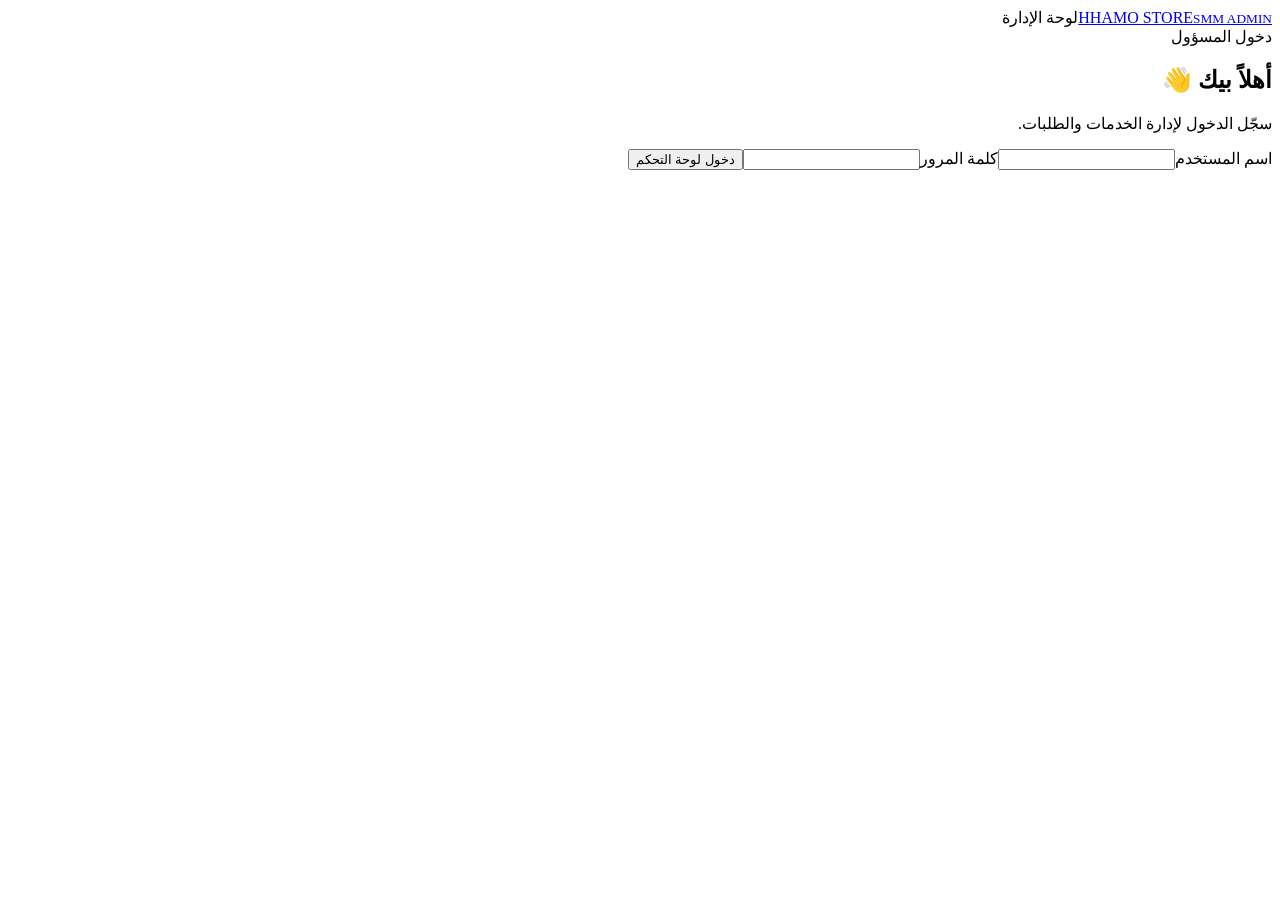
==== admin.html @ 88e8dd6f "Add HAMO STORE administration page" ====
<!doctype html>
<html lang="ar" dir="rtl"><head><meta charset="UTF-8"><meta name="viewport" content="width=device-width,initial-scale=1"><meta name="theme-color" content="#080d18"><title>إدارة HAMO STORE</title><link rel="stylesheet" href="/admin.css"><link rel="preconnect" href="https://fonts.googleapis.com"><link href="https://fonts.googleapis.com/css2?family=Cairo:wght@400;600;700;800&display=swap" rel="stylesheet"></head>
<body><main class="admin-shell"><header><a href="/" class="brand">H<span>HAMO STORE</span><small>SMM ADMIN</small></a><span class="secure">لوحة الإدارة</span></header>
<section class="login-card" id="loginCard"><div class="eyebrow">دخول المسؤول</div><h1>أهلاً بيك 👋</h1><p>سجّل الدخول لإدارة الخدمات والطلبات.</p><form id="loginForm"><label>اسم المستخدم</label><input name="username" required autocomplete="username"><label>كلمة المرور</label><input name="password" type="password" required autocomplete="current-password"><button class="primary">دخول لوحة التحكم</button><div class="message" id="loginMessage"></div></form></section>
<section id="dashboard" hidden><div class="dash-head"><div><div class="eyebrow">نظرة عامة</div><h1>إدارة المتجر</h1></div><button class="logout" id="logoutBtn">تسجيل خروج</button></div>
<div class="stats"><article><small>العملاء</small><b id="customersCount">0</b></article><article><small>كل الطلبات</small><b id="ordersCount">0</b></article><article><small>طلبات معلقة</small><b id="pendingCount">0</b></article><article><small>مبيعات مكتملة (جنيه)</small><b id="revenueCount">0</b></article></div>
<div class="admin-grid"><section class="panel"><div class="panel-head"><div><div class="eyebrow">كتالوج المتجر</div><h2>إضافة خدمة</h2></div></div><form id="serviceForm"><label>المنصة</label><select name="platform"><option value="tiktok">TikTok</option><option value="instagram">Instagram</option><option value="facebook">Facebook</option><option value="youtube">YouTube</option></select><label>اسم الخدمة</label><input name="title" required placeholder="مثال: متابعين تيك توك"><label>وصف الخدمة</label><input name="description" placeholder="وصف مختصر"><label>السعر لكل 1000 (جنيه)</label><input name="price" type="number" min="0" required><div class="two"><div><label>أقل كمية</label><input name="min_quantity" type="number" min="1" value="100"></div><div><label>أعلى كمية</label><input name="max_quantity" type="number" min="1" value="100000"></div></div><button class="primary">إضافة الخدمة</button><div class="message" id="serviceMessage"></div></form><div class="service-list" id="serviceList"></div></section>
<section class="panel orders-panel"><div class="panel-head"><div><div class="eyebrow">متابعة العملاء</div><h2>أحدث الطلبات</h2></div><button class="refresh" id="refreshBtn">تحديث ↻</button></div><div id="ordersList" class="orders-list"><p class="muted">سجّل الدخول لعرض الطلبات.</p></div></section></div></section></main><script src="/admin.js"></script></body></html>
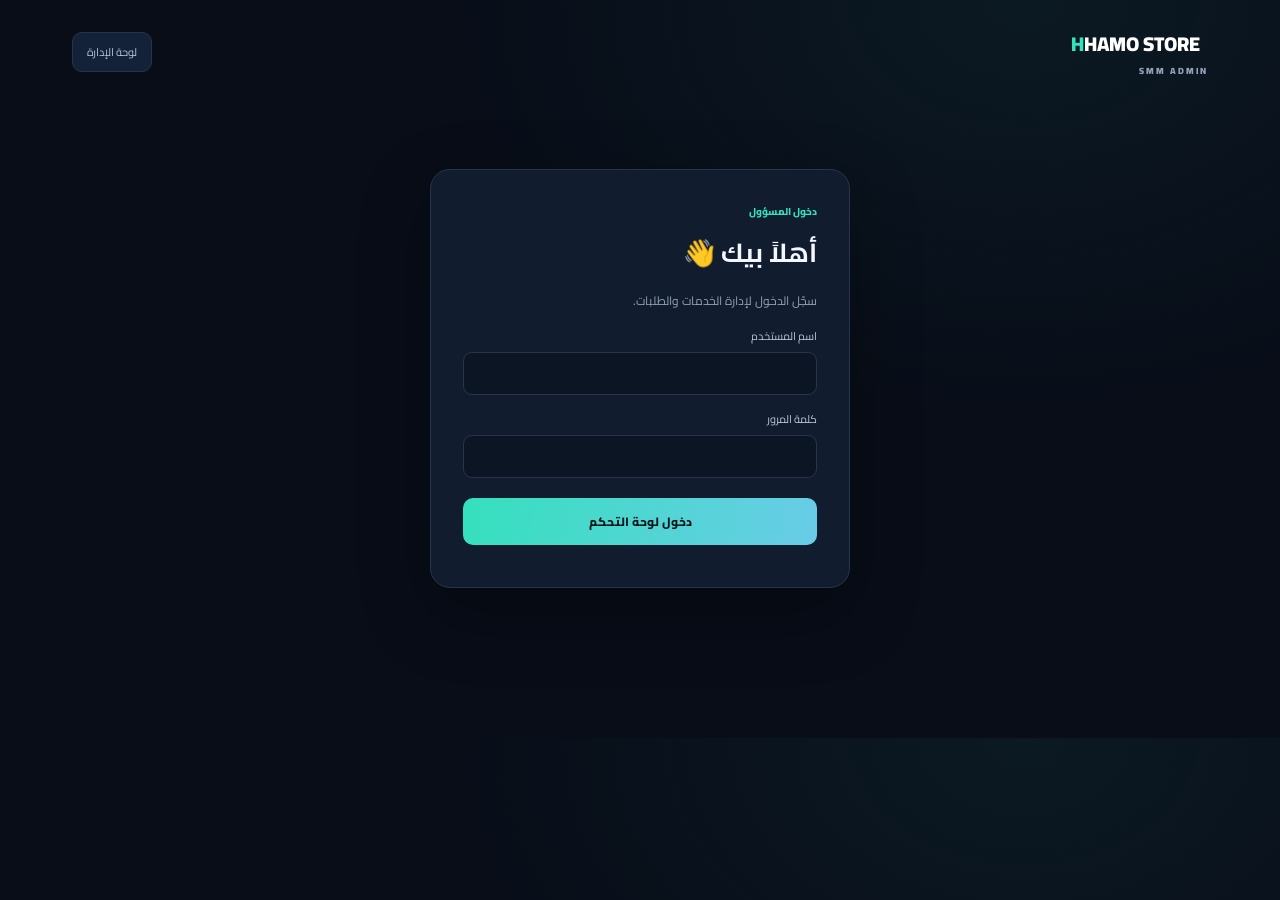
==== commit 658e3d4c: "Add five-platform service catalog and admin price editing" ====
--- a/admin.html
+++ b/admin.html
@@ -4,5 +4,5 @@
 <section class="login-card" id="loginCard"><div class="eyebrow">دخول المسؤول</div><h1>أهلاً بيك 👋</h1><p>سجّل الدخول لإدارة الخدمات والطلبات.</p><form id="loginForm"><label>اسم المستخدم</label><input name="username" required autocomplete="username"><label>كلمة المرور</label><input name="password" type="password" required autocomplete="current-password"><button class="primary">دخول لوحة التحكم</button><div class="message" id="loginMessage"></div></form></section>
 <section id="dashboard" hidden><div class="dash-head"><div><div class="eyebrow">نظرة عامة</div><h1>إدارة المتجر</h1></div><button class="logout" id="logoutBtn">تسجيل خروج</button></div>
 <div class="stats"><article><small>العملاء</small><b id="customersCount">0</b></article><article><small>كل الطلبات</small><b id="ordersCount">0</b></article><article><small>طلبات معلقة</small><b id="pendingCount">0</b></article><article><small>مبيعات مكتملة (جنيه)</small><b id="revenueCount">0</b></article></div>
-<div class="admin-grid"><section class="panel"><div class="panel-head"><div><div class="eyebrow">كتالوج المتجر</div><h2>إضافة خدمة</h2></div></div><form id="serviceForm"><label>المنصة</label><select name="platform"><option value="tiktok">TikTok</option><option value="instagram">Instagram</option><option value="facebook">Facebook</option><option value="youtube">YouTube</option></select><label>اسم الخدمة</label><input name="title" required placeholder="مثال: متابعين تيك توك"><label>وصف الخدمة</label><input name="description" placeholder="وصف مختصر"><label>السعر لكل 1000 (جنيه)</label><input name="price" type="number" min="0" required><div class="two"><div><label>أقل كمية</label><input name="min_quantity" type="number" min="1" value="100"></div><div><label>أعلى كمية</label><input name="max_quantity" type="number" min="1" value="100000"></div></div><button class="primary">إضافة الخدمة</button><div class="message" id="serviceMessage"></div></form><div class="service-list" id="serviceList"></div></section>
+<div class="admin-grid"><section class="panel"><div class="panel-head"><div><div class="eyebrow">كتالوج المتجر</div><h2>إضافة خدمة</h2></div></div><form id="serviceForm"><label>المنصة</label><select name="platform"><option value="tiktok">TikTok</option><option value="instagram">Instagram</option><option value="facebook">Facebook</option><option value="youtube">YouTube</option><option value="telegram">Telegram</option></select><label>اسم الخدمة</label><input name="title" required placeholder="مثال: متابعين تيك توك"><label>وصف الخدمة</label><input name="description" placeholder="وصف مختصر"><label>السعر لكل 1000 (جنيه)</label><input name="price" type="number" min="0" required><div class="two"><div><label>أقل كمية</label><input name="min_quantity" type="number" min="1" value="100"></div><div><label>أعلى كمية</label><input name="max_quantity" type="number" min="1" value="100000"></div></div><input type="hidden" name="service_id" id="serviceId" value=""><button class="primary" id="serviceSubmit">إضافة الخدمة</button><button type="button" class="logout" id="cancelEdit" hidden>إلغاء التعديل</button><div class="message" id="serviceMessage"></div></form><div class="service-list" id="serviceList"></div></section>
 <section class="panel orders-panel"><div class="panel-head"><div><div class="eyebrow">متابعة العملاء</div><h2>أحدث الطلبات</h2></div><button class="refresh" id="refreshBtn">تحديث ↻</button></div><div id="ordersList" class="orders-list"><p class="muted">سجّل الدخول لعرض الطلبات.</p></div></section></div></section></main><script src="/admin.js"></script></body></html>
--- a/admin.css
+++ b/admin.css
@@ -0,0 +1 @@
+:root{--bg:#080d18;--panel:#111d2e;--line:#26364a;--text:#f4f7ff;--muted:#91a2b8;--mint:#35e0bd}*{box-sizing:border-box}body{margin:0;background:radial-gradient(ellipse at 80% 0,#153b4144,transparent 40%),var(--bg);color:var(--text);font-family:Cairo,sans-serif}.admin-shell{max-width:1180px;margin:auto;padding:25px 22px 60px}header,.dash-head,.panel-head{display:flex;align-items:center;justify-content:space-between}.brand{font-size:20px;font-weight:900;color:var(--mint);text-decoration:none}.brand span{color:white;margin-right:8px}.brand small{display:block;font-size:9px;letter-spacing:2px;color:var(--muted)}.secure,.logout,.refresh{font-size:11px;color:#b7c6d8;border:1px solid var(--line);padding:9px 14px;border-radius:10px;background:#132238}.login-card{width:min(100%,420px);margin:90px auto;background:var(--panel);border:1px solid var(--line);padding:32px;border-radius:20px;box-shadow:0 25px 70px #0005}.eyebrow{font-size:10px;color:var(--mint);font-weight:800}.login-card h1,.dash-head h1{font-size:26px;margin:7px 0}.login-card p,.muted{font-size:12px;color:var(--muted)}form label{display:block;font-size:11px;color:#bdc9d8;margin:14px 0 6px}input,select{width:100%;height:43px;border:1px solid var(--line);background:#0b1524;color:white;border-radius:9px;padding:0 12px;font:inherit;font-size:12px;outline:none}input:focus,select:focus{border-color:var(--mint)}.primary{width:100%;border:0;border-radius:10px;padding:12px;margin-top:20px;background:linear-gradient(100deg,#35e0bd,#69cce7);color:#06151a;font:800 12px Cairo;cursor:pointer}.message{font-size:11px;color:var(--mint);margin-top:10px;line-height:1.8}.logout,.refresh{cursor:pointer}.stats{display:grid;grid-template-columns:repeat(4,1fr);gap:13px;margin:25px 0}.stats article,.panel{background:var(--panel);border:1px solid var(--line);border-radius:16px;padding:19px}.stats small,.stats b{display:block}.stats small{font-size:11px;color:var(--muted)}.stats b{font-size:26px;color:var(--mint);margin-top:7px}.admin-grid{display:grid;grid-template-columns:.8fr 1.2fr;gap:16px}.panel h2{font-size:17px;margin:4px 0 0}.panel-head{margin-bottom:18px}.two{display:grid;grid-template-columns:1fr 1fr;gap:10px}.service-list{margin-top:20px;border-top:1px solid var(--line);padding-top:12px}.service-row,.order-row{padding:13px 0;border-bottom:1px solid var(--line);font-size:11px}.service-row{display:flex;justify-content:space-between;gap:10px;align-items:center}.service-row button,.order-row button{border:1px solid #70414b;color:#ff9b9b;background:#2a1a27;border-radius:7px;padding:6px 9px;font-size:10px;cursor:pointer}.orders-list{display:grid;gap:10px}.order-row{background:#0d1827;border:1px solid var(--line);border-radius:12px;padding:14px}.order-top{display:flex;justify-content:space-between;gap:10px}.order-row p{color:var(--muted);overflow-wrap:anywhere}.order-actions{display:flex;gap:7px;flex-wrap:wrap}.order-actions select{max-width:170px;height:34px}.order-actions button{background:#183c3b;color:var(--mint);border-color:#28635c}.order-actions button.reject{background:#321e2b;color:#ffaaaa;border-color:#68404c}[hidden]{display:none!important}@media(max-width:800px){.admin-grid{grid-template-columns:1fr}.stats{grid-template-columns:repeat(2,1fr)}.login-card{margin:55px auto}.admin-shell{padding:18px 14px 40px}}
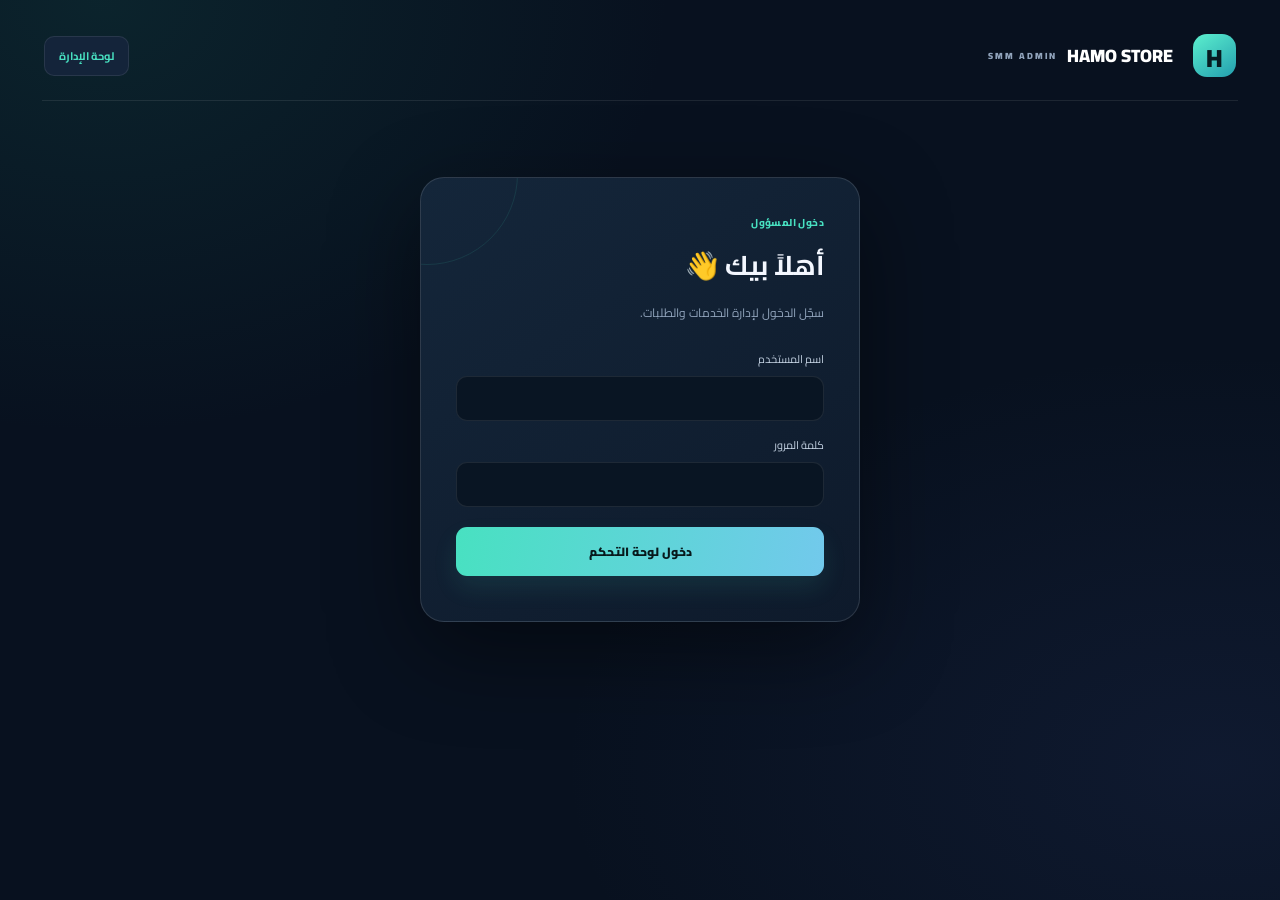
==== commit c02e406e: "Add all platform categories to admin service editor" ====
--- a/admin.html
+++ b/admin.html
@@ -4,5 +4,5 @@
 <section class="login-card" id="loginCard"><div class="eyebrow">دخول المسؤول</div><h1>أهلاً بيك 👋</h1><p>سجّل الدخول لإدارة الخدمات والطلبات.</p><form id="loginForm"><label>اسم المستخدم</label><input name="username" required autocomplete="username"><label>كلمة المرور</label><input name="password" type="password" required autocomplete="current-password"><button class="primary">دخول لوحة التحكم</button><div class="message" id="loginMessage"></div></form></section>
 <section id="dashboard" hidden><div class="dash-head"><div><div class="eyebrow">نظرة عامة</div><h1>إدارة المتجر</h1></div><button class="logout" id="logoutBtn">تسجيل خروج</button></div>
 <div class="stats"><article><small>العملاء</small><b id="customersCount">0</b></article><article><small>كل الطلبات</small><b id="ordersCount">0</b></article><article><small>طلبات معلقة</small><b id="pendingCount">0</b></article><article><small>مبيعات مكتملة (جنيه)</small><b id="revenueCount">0</b></article></div>
-<div class="admin-grid"><section class="panel"><div class="panel-head"><div><div class="eyebrow">كتالوج المتجر</div><h2>إضافة خدمة</h2></div></div><form id="serviceForm"><label>المنصة</label><select name="platform"><option value="tiktok">TikTok</option><option value="instagram">Instagram</option><option value="facebook">Facebook</option><option value="youtube">YouTube</option><option value="telegram">Telegram</option></select><label>اسم الخدمة</label><input name="title" required placeholder="مثال: متابعين تيك توك"><label>وصف الخدمة</label><input name="description" placeholder="وصف مختصر"><label>السعر لكل 1000 (جنيه)</label><input name="price" type="number" min="0" required><div class="two"><div><label>أقل كمية</label><input name="min_quantity" type="number" min="1" value="100"></div><div><label>أعلى كمية</label><input name="max_quantity" type="number" min="1" value="100000"></div></div><input type="hidden" name="service_id" id="serviceId" value=""><button class="primary" id="serviceSubmit">إضافة الخدمة</button><button type="button" class="logout" id="cancelEdit" hidden>إلغاء التعديل</button><div class="message" id="serviceMessage"></div></form><div class="service-list" id="serviceList"></div></section>
-<section class="panel orders-panel"><div class="panel-head"><div><div class="eyebrow">متابعة العملاء</div><h2>أحدث الطلبات</h2></div><button class="refresh" id="refreshBtn">تحديث ↻</button></div><div id="ordersList" class="orders-list"><p class="muted">سجّل الدخول لعرض الطلبات.</p></div></section></div></section></main><script src="/admin.js"></script></body></html>+<section class="panel" id="providerPanel"><div class="panel-head"><div><div class="eyebrow">المورد الخارجي</div><h2>PanelFollows API</h2></div><button class="refresh" id="providerCheck">فحص الاتصال ↻</button></div><p class="muted">بعد ضبط مفتاح API في إعدادات Render، تقدر تجيب كتالوج المورد لكل المنصات وتستورد الخدمة بسعر البيع بالجنيه. الخدمات المستوردة تبدأ مخفية لحين مراجعة السعر.</p><div id="providerBalance" class="message">لم يتم فحص الاتصال بعد.</div><button class="refresh" id="providerLoadServices">تحميل كل خدمات المورد</button><div id="providerServices" class="orders-list"></div></section><div class="admin-grid"><section class="panel"><div class="panel-head"><div><div class="eyebrow">كتالوج المتجر</div><h2>إضافة خدمة</h2></div></div><p class="muted">اختار قالب خدمة جاهز، وبعدها حدد سعر التنفيذ بنفسك. القوالب تبدأ مخفية لحد ما تتأكد من توفر الخدمة.</p><form id="serviceForm"><label>قوالب خدمات مقترحة</label><select id="serviceTemplate"><option value="">اختار قالب الخدمة</option></select><label>المنصة</label><select name="platform"><option value="tiktok">TikTok</option><option value="instagram">Instagram</option><option value="facebook">Facebook</option><option value="youtube">YouTube</option><option value="telegram">Telegram</option><option value="snapchat">Snapchat</option><option value="x">X / Twitter</option><option value="linkedin">LinkedIn</option><option value="threads">Threads</option><option value="discord">Discord</option><option value="spotify">Spotify</option><option value="twitch">Twitch</option><option value="jaco">Jaco</option><option value="other">أخرى</option></select><label>اسم الخدمة</label><input name="title" required placeholder="مثال: متابعين تيك توك"><label>وصف الخدمة</label><input name="description" placeholder="وصف مختصر"><label>السعر لكل 1000 (جنيه)</label><input name="price" type="number" min="0" required><div class="two"><div><label>أقل كمية</label><input name="min_quantity" type="number" min="1" value="100"></div><div><label>أعلى كمية</label><input name="max_quantity" type="number" min="1" value="100000"></div></div><label class="active-toggle"><input type="checkbox" name="active" value="true"> إظهار الخدمة للعملاء (فعّلها بعد التأكد من توفر التنفيذ)</label><input type="hidden" name="service_id" id="serviceId" value=""><button class="primary" id="serviceSubmit">إضافة الخدمة</button><button type="button" class="logout" id="cancelEdit" hidden>إلغاء التعديل</button><div class="message" id="serviceMessage"></div></form><div class="service-list" id="serviceList"></div></section>
+<section class="panel"><div class="panel-head"><div><div class="eyebrow">إدارة الإيداعات</div><h2>طلبات شحن الرصيد</h2></div><button class="refresh" id="refreshDeposits">تحديث ↻</button></div><div id="depositsList" class="orders-list"><p class="muted">لا توجد بيانات بعد.</p></div></section><section class="panel orders-panel"><div class="panel-head"><div><div class="eyebrow">متابعة العملاء</div><h2>أحدث الطلبات</h2></div><button class="refresh" id="refreshBtn">تحديث ↻</button></div><div id="ordersList" class="orders-list"><p class="muted">سجّل الدخول لعرض الطلبات.</p></div></section></div></section></main><script src="/admin.js"></script></body></html>
--- a/admin.css
+++ b/admin.css
@@ -1 +1 @@
-:root{--bg:#080d18;--panel:#111d2e;--line:#26364a;--text:#f4f7ff;--muted:#91a2b8;--mint:#35e0bd}*{box-sizing:border-box}body{margin:0;background:radial-gradient(ellipse at 80% 0,#153b4144,transparent 40%),var(--bg);color:var(--text);font-family:Cairo,sans-serif}.admin-shell{max-width:1180px;margin:auto;padding:25px 22px 60px}header,.dash-head,.panel-head{display:flex;align-items:center;justify-content:space-between}.brand{font-size:20px;font-weight:900;color:var(--mint);text-decoration:none}.brand span{color:white;margin-right:8px}.brand small{display:block;font-size:9px;letter-spacing:2px;color:var(--muted)}.secure,.logout,.refresh{font-size:11px;color:#b7c6d8;border:1px solid var(--line);padding:9px 14px;border-radius:10px;background:#132238}.login-card{width:min(100%,420px);margin:90px auto;background:var(--panel);border:1px solid var(--line);padding:32px;border-radius:20px;box-shadow:0 25px 70px #0005}.eyebrow{font-size:10px;color:var(--mint);font-weight:800}.login-card h1,.dash-head h1{font-size:26px;margin:7px 0}.login-card p,.muted{font-size:12px;color:var(--muted)}form label{display:block;font-size:11px;color:#bdc9d8;margin:14px 0 6px}input,select{width:100%;height:43px;border:1px solid var(--line);background:#0b1524;color:white;border-radius:9px;padding:0 12px;font:inherit;font-size:12px;outline:none}input:focus,select:focus{border-color:var(--mint)}.primary{width:100%;border:0;border-radius:10px;padding:12px;margin-top:20px;background:linear-gradient(100deg,#35e0bd,#69cce7);color:#06151a;font:800 12px Cairo;cursor:pointer}.message{font-size:11px;color:var(--mint);margin-top:10px;line-height:1.8}.logout,.refresh{cursor:pointer}.stats{display:grid;grid-template-columns:repeat(4,1fr);gap:13px;margin:25px 0}.stats article,.panel{background:var(--panel);border:1px solid var(--line);border-radius:16px;padding:19px}.stats small,.stats b{display:block}.stats small{font-size:11px;color:var(--muted)}.stats b{font-size:26px;color:var(--mint);margin-top:7px}.admin-grid{display:grid;grid-template-columns:.8fr 1.2fr;gap:16px}.panel h2{font-size:17px;margin:4px 0 0}.panel-head{margin-bottom:18px}.two{display:grid;grid-template-columns:1fr 1fr;gap:10px}.service-list{margin-top:20px;border-top:1px solid var(--line);padding-top:12px}.service-row,.order-row{padding:13px 0;border-bottom:1px solid var(--line);font-size:11px}.service-row{display:flex;justify-content:space-between;gap:10px;align-items:center}.service-row button,.order-row button{border:1px solid #70414b;color:#ff9b9b;background:#2a1a27;border-radius:7px;padding:6px 9px;font-size:10px;cursor:pointer}.orders-list{display:grid;gap:10px}.order-row{background:#0d1827;border:1px solid var(--line);border-radius:12px;padding:14px}.order-top{display:flex;justify-content:space-between;gap:10px}.order-row p{color:var(--muted);overflow-wrap:anywhere}.order-actions{display:flex;gap:7px;flex-wrap:wrap}.order-actions select{max-width:170px;height:34px}.order-actions button{background:#183c3b;color:var(--mint);border-color:#28635c}.order-actions button.reject{background:#321e2b;color:#ffaaaa;border-color:#68404c}[hidden]{display:none!important}@media(max-width:800px){.admin-grid{grid-template-columns:1fr}.stats{grid-template-columns:repeat(2,1fr)}.login-card{margin:55px auto}.admin-shell{padding:18px 14px 40px}}+:root{--bg:#08111f;--panel:#101d2e;--panel2:#0c1727;--line:#ffffff16;--text:#f3f7ff;--muted:#91a4bc;--mint:#48e1c1;--blue:#72c9ec;--red:#ff9b9b}*{box-sizing:border-box}body{margin:0;min-height:100vh;background:radial-gradient(ellipse at 8% 0,#155b5540,transparent 34%),radial-gradient(ellipse at 95% 85%,#394c9225,transparent 38%),var(--bg);color:var(--text);font-family:Cairo,sans-serif}.admin-shell{max-width:1240px;margin:auto;padding:26px 22px 60px}header,.dash-head,.panel-head{display:flex;align-items:center;justify-content:space-between;gap:14px}header{padding:8px 2px 23px;border-bottom:1px solid var(--line)}.brand{display:flex;align-items:center;gap:10px;font-size:0;font-weight:900;color:var(--mint);text-decoration:none}.brand:before{content:"H";width:43px;height:43px;display:grid;place-items:center;border-radius:14px;background:linear-gradient(145deg,#5cf0ce,#239eae);color:#071b20;font-size:25px}.brand span{font-size:18px;color:white;margin:0}.brand small{display:block;font-size:9px;letter-spacing:2px;color:var(--muted)}.secure,.logout,.refresh{font:700 11px Cairo;color:#c4d2e2;border:1px solid var(--line);padding:9px 14px;border-radius:10px;background:#14243a}.secure{color:var(--mint)}.login-card{width:min(100%,440px);margin:76px auto;background:linear-gradient(145deg,#14263a,#0e1a2b);border:1px solid #ffffff20;padding:35px;border-radius:24px;box-shadow:0 28px 90px #0007;position:relative;overflow:hidden}.login-card:before{content:"";position:absolute;width:180px;height:180px;border:1px solid #45e0c01c;border-radius:50%;left:-85px;top:-95px;pointer-events:none}.eyebrow{font-size:10px;color:var(--mint);font-weight:800;letter-spacing:.4px}.login-card h1,.dash-head h1{font-size:27px;margin:8px 0 5px}.login-card p,.muted{font-size:12px;color:var(--muted);line-height:1.9}.login-card form{margin-top:24px}form label{display:block;font-size:11px;color:#c4d2e2;margin:14px 0 7px}input,select{width:100%;height:45px;border:1px solid var(--line);background:#091523;color:white;border-radius:11px;padding:0 13px;font:inherit;font-size:12px;outline:none}input:focus,select:focus{border-color:#48e1c1a8;box-shadow:0 0 0 3px #48e1c114}.primary{width:100%;border:0;border-radius:11px;padding:13px;margin-top:20px;background:linear-gradient(100deg,#48e1c1,#72c9ec);color:#07191c;font:900 12px Cairo;cursor:pointer;box-shadow:0 12px 25px #45e0c01a}.primary:disabled{opacity:.6;cursor:wait}.message{font-size:11px;color:var(--mint);margin-top:10px;line-height:1.8}.dash-head{margin:27px 0 20px}.dash-head h1{font-size:25px}.logout,.refresh{cursor:pointer;transition:.2s}.logout:hover,.refresh:hover{border-color:#48e1c1;color:var(--mint)}.stats{display:grid;grid-template-columns:repeat(4,1fr);gap:14px;margin:20px 0 17px}.stats article{position:relative;overflow:hidden;background:linear-gradient(145deg,#14263a,#0f1b2b);border:1px solid var(--line);border-radius:17px;padding:20px}.stats article:after{content:"";position:absolute;width:90px;height:90px;border-radius:50%;background:#48e1c10a;left:-35px;bottom:-50px}.stats small,.stats b{display:block}.stats small{font-size:11px;color:var(--muted)}.stats b{font-size:28px;color:var(--mint);margin-top:8px;font-weight:900}.panel{background:linear-gradient(145deg,#111f31,#0e1929);border:1px solid var(--line);border-radius:17px;padding:21px;margin-bottom:16px;box-shadow:0 12px 35px #0002}.panel h2{font-size:17px;margin:4px 0 0}.panel-head{margin-bottom:17px}.panel .muted{margin:4px 0 14px}.admin-grid{display:grid;grid-template-columns:1fr 1fr;gap:16px;align-items:start}.admin-grid>.panel:first-child{grid-row:span 2}.two{display:grid;grid-template-columns:1fr 1fr;gap:10px}.service-list{margin-top:20px;border-top:1px solid var(--line);padding-top:12px}.service-row,.order-row{padding:13px 0;border-bottom:1px solid var(--line);font-size:11px}.service-row{display:flex;justify-content:space-between;gap:10px;align-items:center}.service-row small{color:var(--muted);line-height:2}.service-row button,.order-row button{border:1px solid #70414b;color:#ffaaaa;background:#2a1a27;border-radius:8px;padding:7px 10px;font:700 10px Cairo;cursor:pointer}.service-row button[data-edit-service]{border-color:#28635c;background:#183c3b;color:var(--mint)}.orders-list{display:grid;gap:10px}.order-row{background:#0a1625;border:1px solid var(--line);border-radius:12px;padding:14px}.order-top{display:flex;justify-content:space-between;gap:10px;align-items:center}.order-top span{color:var(--mint);font-weight:800}.order-row p{color:var(--muted);overflow-wrap:anywhere;line-height:1.8}.order-row a{color:var(--blue);text-decoration:none}.order-actions{display:flex;gap:7px;flex-wrap:wrap}.order-actions select{max-width:170px;height:36px}.order-actions button{background:#183c3b;color:var(--mint);border-color:#28635c}.order-actions button.reject{background:#321e2b;color:#ffaaaa;border-color:#68404c}.active-toggle{display:flex;align-items:center;gap:9px;margin-top:14px;color:#bdc9d8;font-size:11px}.active-toggle input{width:17px;height:17px;accent-color:#35e0bd}#serviceTemplate{margin-bottom:8px}#providerPanel{margin-top:18px}#providerBalance{padding:9px 0}[hidden]{display:none!important}@media(max-width:850px){.admin-grid{grid-template-columns:1fr}.admin-grid>.panel:first-child{grid-row:auto}.stats{grid-template-columns:repeat(2,1fr)}}@media(max-width:560px){.admin-shell{padding:15px 12px 35px}header{padding-bottom:16px}.brand span{font-size:16px}.brand:before{width:39px;height:39px}.secure{font-size:10px;padding:7px 10px}.login-card{margin:45px auto;padding:26px 22px}.dash-head{margin:22px 0 15px}.dash-head h1{font-size:22px}.stats{gap:9px}.stats article{padding:15px}.stats b{font-size:23px}.stats small{font-size:10px}.panel{padding:16px}.panel-head{align-items:flex-start}.panel h2{font-size:15px}.refresh,.logout{padding:8px 10px;font-size:10px}.order-top{font-size:10px}.service-row{align-items:flex-start}.two{gap:8px}}
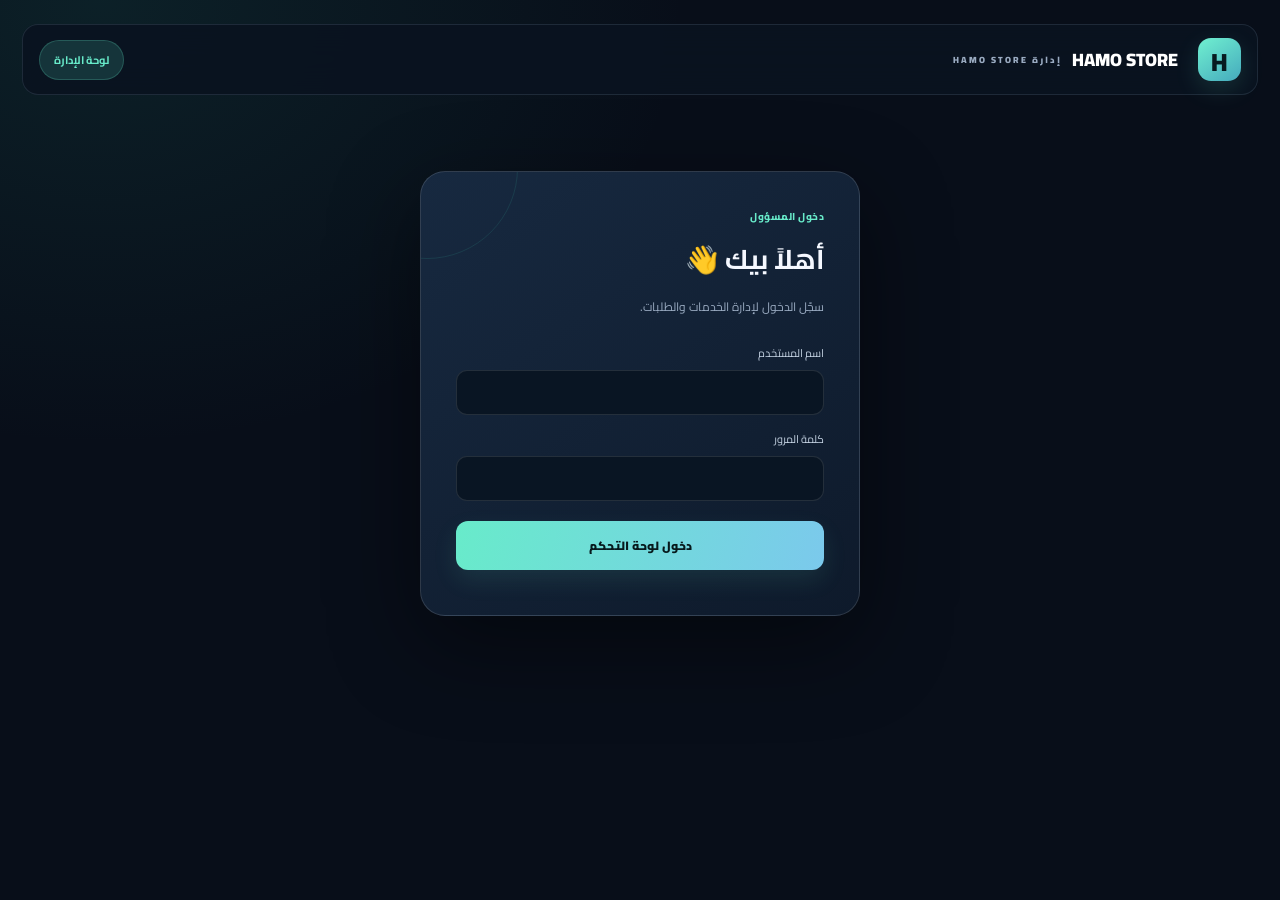
==== commit 947dc43f: "Set public brand name to HAMO STORE" ====
--- a/admin.html
+++ b/admin.html
@@ -1,6 +1,6 @@
 <!doctype html>
 <html lang="ar" dir="rtl"><head><meta charset="UTF-8"><meta name="viewport" content="width=device-width,initial-scale=1"><meta name="theme-color" content="#080d18"><title>إدارة HAMO STORE</title><link rel="stylesheet" href="/admin.css"><link rel="preconnect" href="https://fonts.googleapis.com"><link href="https://fonts.googleapis.com/css2?family=Cairo:wght@400;600;700;800&display=swap" rel="stylesheet"></head>
-<body><main class="admin-shell"><header><a href="/" class="brand">H<span>HAMO STORE</span><small>SMM ADMIN</small></a><span class="secure">لوحة الإدارة</span></header>
+<body><main class="admin-shell"><header><a href="/" class="brand">H<span>HAMO STORE</span><small>إدارة HAMO STORE</small></a><span class="secure">لوحة الإدارة</span></header>
 <section class="login-card" id="loginCard"><div class="eyebrow">دخول المسؤول</div><h1>أهلاً بيك 👋</h1><p>سجّل الدخول لإدارة الخدمات والطلبات.</p><form id="loginForm"><label>اسم المستخدم</label><input name="username" required autocomplete="username"><label>كلمة المرور</label><input name="password" type="password" required autocomplete="current-password"><button class="primary">دخول لوحة التحكم</button><div class="message" id="loginMessage"></div></form></section>
 <section id="dashboard" hidden><div class="dash-head"><div><div class="eyebrow">نظرة عامة</div><h1>إدارة المتجر</h1></div><button class="logout" id="logoutBtn">تسجيل خروج</button></div>
 <div class="stats"><article><small>العملاء</small><b id="customersCount">0</b></article><article><small>كل الطلبات</small><b id="ordersCount">0</b></article><article><small>طلبات معلقة</small><b id="pendingCount">0</b></article><article><small>مبيعات مكتملة (جنيه)</small><b id="revenueCount">0</b></article></div>
--- a/admin.css
+++ b/admin.css
@@ -1 +1,2 @@
-:root{--bg:#08111f;--panel:#101d2e;--panel2:#0c1727;--line:#ffffff16;--text:#f3f7ff;--muted:#91a4bc;--mint:#48e1c1;--blue:#72c9ec;--red:#ff9b9b}*{box-sizing:border-box}body{margin:0;min-height:100vh;background:radial-gradient(ellipse at 8% 0,#155b5540,transparent 34%),radial-gradient(ellipse at 95% 85%,#394c9225,transparent 38%),var(--bg);color:var(--text);font-family:Cairo,sans-serif}.admin-shell{max-width:1240px;margin:auto;padding:26px 22px 60px}header,.dash-head,.panel-head{display:flex;align-items:center;justify-content:space-between;gap:14px}header{padding:8px 2px 23px;border-bottom:1px solid var(--line)}.brand{display:flex;align-items:center;gap:10px;font-size:0;font-weight:900;color:var(--mint);text-decoration:none}.brand:before{content:"H";width:43px;height:43px;display:grid;place-items:center;border-radius:14px;background:linear-gradient(145deg,#5cf0ce,#239eae);color:#071b20;font-size:25px}.brand span{font-size:18px;color:white;margin:0}.brand small{display:block;font-size:9px;letter-spacing:2px;color:var(--muted)}.secure,.logout,.refresh{font:700 11px Cairo;color:#c4d2e2;border:1px solid var(--line);padding:9px 14px;border-radius:10px;background:#14243a}.secure{color:var(--mint)}.login-card{width:min(100%,440px);margin:76px auto;background:linear-gradient(145deg,#14263a,#0e1a2b);border:1px solid #ffffff20;padding:35px;border-radius:24px;box-shadow:0 28px 90px #0007;position:relative;overflow:hidden}.login-card:before{content:"";position:absolute;width:180px;height:180px;border:1px solid #45e0c01c;border-radius:50%;left:-85px;top:-95px;pointer-events:none}.eyebrow{font-size:10px;color:var(--mint);font-weight:800;letter-spacing:.4px}.login-card h1,.dash-head h1{font-size:27px;margin:8px 0 5px}.login-card p,.muted{font-size:12px;color:var(--muted);line-height:1.9}.login-card form{margin-top:24px}form label{display:block;font-size:11px;color:#c4d2e2;margin:14px 0 7px}input,select{width:100%;height:45px;border:1px solid var(--line);background:#091523;color:white;border-radius:11px;padding:0 13px;font:inherit;font-size:12px;outline:none}input:focus,select:focus{border-color:#48e1c1a8;box-shadow:0 0 0 3px #48e1c114}.primary{width:100%;border:0;border-radius:11px;padding:13px;margin-top:20px;background:linear-gradient(100deg,#48e1c1,#72c9ec);color:#07191c;font:900 12px Cairo;cursor:pointer;box-shadow:0 12px 25px #45e0c01a}.primary:disabled{opacity:.6;cursor:wait}.message{font-size:11px;color:var(--mint);margin-top:10px;line-height:1.8}.dash-head{margin:27px 0 20px}.dash-head h1{font-size:25px}.logout,.refresh{cursor:pointer;transition:.2s}.logout:hover,.refresh:hover{border-color:#48e1c1;color:var(--mint)}.stats{display:grid;grid-template-columns:repeat(4,1fr);gap:14px;margin:20px 0 17px}.stats article{position:relative;overflow:hidden;background:linear-gradient(145deg,#14263a,#0f1b2b);border:1px solid var(--line);border-radius:17px;padding:20px}.stats article:after{content:"";position:absolute;width:90px;height:90px;border-radius:50%;background:#48e1c10a;left:-35px;bottom:-50px}.stats small,.stats b{display:block}.stats small{font-size:11px;color:var(--muted)}.stats b{font-size:28px;color:var(--mint);margin-top:8px;font-weight:900}.panel{background:linear-gradient(145deg,#111f31,#0e1929);border:1px solid var(--line);border-radius:17px;padding:21px;margin-bottom:16px;box-shadow:0 12px 35px #0002}.panel h2{font-size:17px;margin:4px 0 0}.panel-head{margin-bottom:17px}.panel .muted{margin:4px 0 14px}.admin-grid{display:grid;grid-template-columns:1fr 1fr;gap:16px;align-items:start}.admin-grid>.panel:first-child{grid-row:span 2}.two{display:grid;grid-template-columns:1fr 1fr;gap:10px}.service-list{margin-top:20px;border-top:1px solid var(--line);padding-top:12px}.service-row,.order-row{padding:13px 0;border-bottom:1px solid var(--line);font-size:11px}.service-row{display:flex;justify-content:space-between;gap:10px;align-items:center}.service-row small{color:var(--muted);line-height:2}.service-row button,.order-row button{border:1px solid #70414b;color:#ffaaaa;background:#2a1a27;border-radius:8px;padding:7px 10px;font:700 10px Cairo;cursor:pointer}.service-row button[data-edit-service]{border-color:#28635c;background:#183c3b;color:var(--mint)}.orders-list{display:grid;gap:10px}.order-row{background:#0a1625;border:1px solid var(--line);border-radius:12px;padding:14px}.order-top{display:flex;justify-content:space-between;gap:10px;align-items:center}.order-top span{color:var(--mint);font-weight:800}.order-row p{color:var(--muted);overflow-wrap:anywhere;line-height:1.8}.order-row a{color:var(--blue);text-decoration:none}.order-actions{display:flex;gap:7px;flex-wrap:wrap}.order-actions select{max-width:170px;height:36px}.order-actions button{background:#183c3b;color:var(--mint);border-color:#28635c}.order-actions button.reject{background:#321e2b;color:#ffaaaa;border-color:#68404c}.active-toggle{display:flex;align-items:center;gap:9px;margin-top:14px;color:#bdc9d8;font-size:11px}.active-toggle input{width:17px;height:17px;accent-color:#35e0bd}#serviceTemplate{margin-bottom:8px}#providerPanel{margin-top:18px}#providerBalance{padding:9px 0}[hidden]{display:none!important}@media(max-width:850px){.admin-grid{grid-template-columns:1fr}.admin-grid>.panel:first-child{grid-row:auto}.stats{grid-template-columns:repeat(2,1fr)}}@media(max-width:560px){.admin-shell{padding:15px 12px 35px}header{padding-bottom:16px}.brand span{font-size:16px}.brand:before{width:39px;height:39px}.secure{font-size:10px;padding:7px 10px}.login-card{margin:45px auto;padding:26px 22px}.dash-head{margin:22px 0 15px}.dash-head h1{font-size:22px}.stats{gap:9px}.stats article{padding:15px}.stats b{font-size:23px}.stats small{font-size:10px}.panel{padding:16px}.panel-head{align-items:flex-start}.panel h2{font-size:15px}.refresh,.logout{padding:8px 10px;font-size:10px}.order-top{font-size:10px}.service-row{align-items:flex-start}.two{gap:8px}}+:root{--bg:#08111f;--panel:#101d2e;--panel2:#0c1727;--line:#ffffff16;--text:#f3f7ff;--muted:#91a4bc;--mint:#48e1c1;--blue:#72c9ec;--red:#ff9b9b}*{box-sizing:border-box}body{margin:0;min-height:100vh;background:radial-gradient(ellipse at 8% 0,#155b5540,transparent 34%),radial-gradient(ellipse at 95% 85%,#394c9225,transparent 38%),var(--bg);color:var(--text);font-family:Cairo,sans-serif}.admin-shell{max-width:1240px;margin:auto;padding:26px 22px 60px}header,.dash-head,.panel-head{display:flex;align-items:center;justify-content:space-between;gap:14px}header{padding:8px 2px 23px;border-bottom:1px solid var(--line)}.brand{display:flex;align-items:center;gap:10px;font-size:0;font-weight:900;color:var(--mint);text-decoration:none}.brand:before{content:"H";width:43px;height:43px;display:grid;place-items:center;border-radius:14px;background:linear-gradient(145deg,#5cf0ce,#239eae);color:#071b20;font-size:25px}.brand span{font-size:18px;color:white;margin:0}.brand small{display:block;font-size:9px;letter-spacing:2px;color:var(--muted)}.secure,.logout,.refresh{font:700 11px Cairo;color:#c4d2e2;border:1px solid var(--line);padding:9px 14px;border-radius:10px;background:#14243a}.secure{color:var(--mint)}.login-card{width:min(100%,440px);margin:76px auto;background:linear-gradient(145deg,#14263a,#0e1a2b);border:1px solid #ffffff20;padding:35px;border-radius:24px;box-shadow:0 28px 90px #0007;position:relative;overflow:hidden}.login-card:before{content:"";position:absolute;width:180px;height:180px;border:1px solid #45e0c01c;border-radius:50%;left:-85px;top:-95px;pointer-events:none}.eyebrow{font-size:10px;color:var(--mint);font-weight:800;letter-spacing:.4px}.login-card h1,.dash-head h1{font-size:27px;margin:8px 0 5px}.login-card p,.muted{font-size:12px;color:var(--muted);line-height:1.9}.login-card form{margin-top:24px}form label{display:block;font-size:11px;color:#c4d2e2;margin:14px 0 7px}input,select{width:100%;height:45px;border:1px solid var(--line);background:#091523;color:white;border-radius:11px;padding:0 13px;font:inherit;font-size:12px;outline:none}input:focus,select:focus{border-color:#48e1c1a8;box-shadow:0 0 0 3px #48e1c114}.primary{width:100%;border:0;border-radius:11px;padding:13px;margin-top:20px;background:linear-gradient(100deg,#48e1c1,#72c9ec);color:#07191c;font:900 12px Cairo;cursor:pointer;box-shadow:0 12px 25px #45e0c01a}.primary:disabled{opacity:.6;cursor:wait}.message{font-size:11px;color:var(--mint);margin-top:10px;line-height:1.8}.dash-head{margin:27px 0 20px}.dash-head h1{font-size:25px}.logout,.refresh{cursor:pointer;transition:.2s}.logout:hover,.refresh:hover{border-color:#48e1c1;color:var(--mint)}.stats{display:grid;grid-template-columns:repeat(4,1fr);gap:14px;margin:20px 0 17px}.stats article{position:relative;overflow:hidden;background:linear-gradient(145deg,#14263a,#0f1b2b);border:1px solid var(--line);border-radius:17px;padding:20px}.stats article:after{content:"";position:absolute;width:90px;height:90px;border-radius:50%;background:#48e1c10a;left:-35px;bottom:-50px}.stats small,.stats b{display:block}.stats small{font-size:11px;color:var(--muted)}.stats b{font-size:28px;color:var(--mint);margin-top:8px;font-weight:900}.panel{background:linear-gradient(145deg,#111f31,#0e1929);border:1px solid var(--line);border-radius:17px;padding:21px;margin-bottom:16px;box-shadow:0 12px 35px #0002}.panel h2{font-size:17px;margin:4px 0 0}.panel-head{margin-bottom:17px}.panel .muted{margin:4px 0 14px}.admin-grid{display:grid;grid-template-columns:1fr 1fr;gap:16px;align-items:start}.admin-grid>.panel:first-child{grid-row:span 2}.two{display:grid;grid-template-columns:1fr 1fr;gap:10px}.service-list{margin-top:20px;border-top:1px solid var(--line);padding-top:12px}.service-row,.order-row{padding:13px 0;border-bottom:1px solid var(--line);font-size:11px}.service-row{display:flex;justify-content:space-between;gap:10px;align-items:center}.service-row small{color:var(--muted);line-height:2}.service-row button,.order-row button{border:1px solid #70414b;color:#ffaaaa;background:#2a1a27;border-radius:8px;padding:7px 10px;font:700 10px Cairo;cursor:pointer}.service-row button[data-edit-service]{border-color:#28635c;background:#183c3b;color:var(--mint)}.orders-list{display:grid;gap:10px}.order-row{background:#0a1625;border:1px solid var(--line);border-radius:12px;padding:14px}.order-top{display:flex;justify-content:space-between;gap:10px;align-items:center}.order-top span{color:var(--mint);font-weight:800}.order-row p{color:var(--muted);overflow-wrap:anywhere;line-height:1.8}.order-row a{color:var(--blue);text-decoration:none}.order-actions{display:flex;gap:7px;flex-wrap:wrap}.order-actions select{max-width:170px;height:36px}.order-actions button{background:#183c3b;color:var(--mint);border-color:#28635c}.order-actions button.reject{background:#321e2b;color:#ffaaaa;border-color:#68404c}.active-toggle{display:flex;align-items:center;gap:9px;margin-top:14px;color:#bdc9d8;font-size:11px}.active-toggle input{width:17px;height:17px;accent-color:#35e0bd}#serviceTemplate{margin-bottom:8px}#providerPanel{margin-top:18px}[hidden]{display:none!important}@media(max-width:850px){.admin-grid{grid-template-columns:1fr}.admin-grid>.panel:first-child{grid-row:auto}.stats{grid-template-columns:repeat(2,1fr)}}@media(max-width:560px){.admin-shell{padding:15px 12px 35px}header{padding-bottom:16px}.brand span{font-size:16px}.brand:before{width:39px;height:39px}.secure{font-size:10px;padding:7px 10px}.login-card{margin:45px auto;padding:26px 22px}.dash-head{margin:22px 0 15px}.dash-head h1{font-size:22px}.stats{gap:9px}.stats article{padding:15px}.stats b{font-size:23px}.stats small{font-size:10px}.panel{padding:16px}.panel-head{align-items:flex-start}.panel h2{font-size:15px}.refresh,.logout{padding:8px 10px;font-size:10px}.order-top{font-size:10px}.service-row{align-items:flex-start}.two{gap:8px}}
+:root{--bg:#080e19;--panel:#111f32;--panel2:#0c1829;--line:rgba(173,198,228,.13);--text:#f5f8ff;--muted:#9aabc1;--mint:#68ebca;--blue:#7bc9ec}body{background:radial-gradient(ellipse at 8% 0,rgba(32,123,112,.17),transparent 35%),#080e19}.admin-shell{max-width:1320px;padding:24px 26px 65px}header{position:sticky;top:0;z-index:30;padding:13px 16px;margin:0 -4px 22px;border:1px solid var(--line);border-radius:16px;background:rgba(10,19,32,.92);backdrop-filter:blur(16px)}.brand:before{border-radius:13px;background:linear-gradient(145deg,#70f0d0,#45aabd);box-shadow:0 8px 24px #68ebca24}.secure{border-radius:999px;background:#15343a;border-color:#68ebca35}.login-card{border-radius:25px;background:linear-gradient(145deg,#172940,#0e1a2b);border-color:#ffffff22}.primary{background:linear-gradient(105deg,#68ebca,#7bc9ec);border-radius:12px;box-shadow:0 10px 25px #68ebca1b}.dash-head{padding:8px 2px 18px}.dash-head h1{font-size:30px;letter-spacing:-.6px}.logout,.refresh{border-radius:10px;background:#14283b;border-color:#ffffff1b;transition:.2s}.logout:hover,.refresh:hover{background:#17383c;border-color:#68ebca80}.stats{gap:16px;margin:22px 0}.stats article{min-height:112px;border-radius:19px;padding:22px;background:linear-gradient(145deg,#162941,#101c2e);box-shadow:0 12px 32px #0002}.stats small{font-size:12px}.stats b{font-size:31px;color:var(--mint)}.panel{border-radius:20px;padding:23px;background:linear-gradient(145deg,#132238,#0e1a2b);box-shadow:0 14px 38px #0002}.panel h2{font-size:18px}.panel-head{margin-bottom:20px}.eyebrow{letter-spacing:.5px;color:var(--mint)}input,select{border-radius:11px;background:#091523;border-color:#ffffff1c}input:focus,select:focus{border-color:var(--mint);box-shadow:0 0 0 3px #68ebca12}.order-row{border-radius:14px;background:#0b192a;padding:15px;border-color:#ffffff12}.service-row{padding:15px 2px}.service-row button,.order-row button{border-radius:9px;padding:8px 12px}.service-row button[data-edit-service],.order-actions button{background:#173c3b;border-color:#36756b;color:#80f0d3}.order-actions button.reject{background:#351f2b;border-color:#75414f;color:#ffaaaa}@media(max-width:850px){.admin-shell{padding:16px 14px 45px}.stats{gap:10px}.stats article{min-height:95px;padding:17px}.stats b{font-size:25px}.panel{padding:18px}}@media(max-width:560px){header{position:relative;margin:0 0 17px;padding:11px}.dash-head h1{font-size:24px}.stats article{border-radius:15px}.panel{border-radius:17px}.panel-head{gap:8px}}
